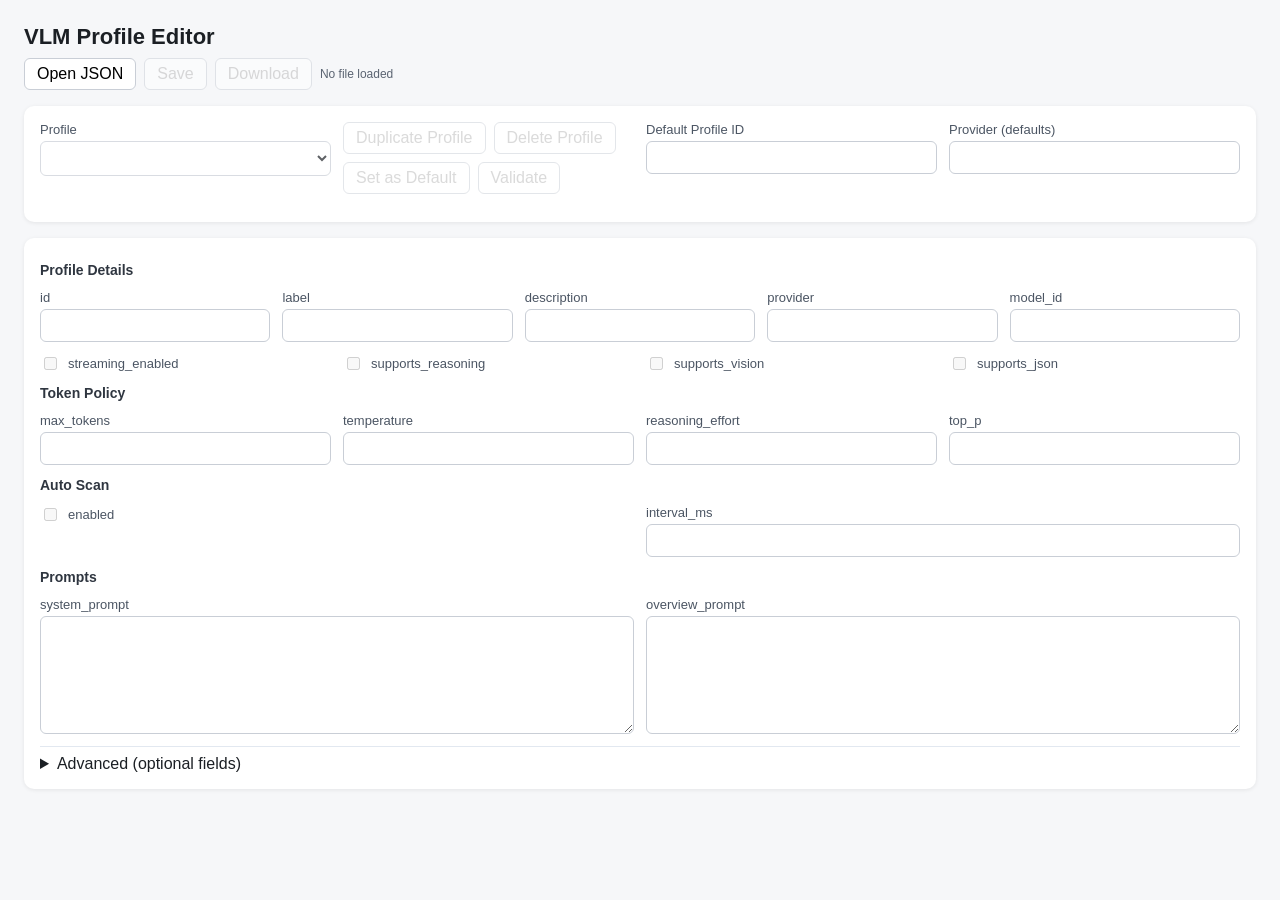
==== tools/vlm-profile-editor/index.html @ a78ccc3a "Feat/1st version of Profile-Editor Browser-Tool." ====
<!doctype html>
<html lang="en">
  <head>
    <meta charset="utf-8">
    <meta name="viewport" content="width=device-width, initial-scale=1">
    <title>VLM Profile Editor</title>
    <style>
      :root {
        color-scheme: light;
      }
      body {
        margin: 0;
        padding: 24px;
        font-family: "Segoe UI", Tahoma, sans-serif;
        background: #f6f7f9;
        color: #1b1f24;
      }
      header {
        display: flex;
        flex-direction: column;
        gap: 8px;
        margin-bottom: 16px;
      }
      h1 {
        font-size: 22px;
        margin: 0;
      }
      .toolbar {
        display: flex;
        flex-wrap: wrap;
        gap: 8px;
        align-items: center;
      }
      .actions {
        display: flex;
        flex-wrap: wrap;
        gap: 8px;
        align-items: center;
      }
      button, select, input, textarea {
        font: inherit;
      }
      button {
        padding: 6px 12px;
        border-radius: 6px;
        border: 1px solid #c9ced6;
        background: #ffffff;
        cursor: pointer;
      }
      button:disabled {
        opacity: 0.5;
        cursor: not-allowed;
      }
      main {
        display: grid;
        grid-template-columns: 1fr;
        gap: 16px;
      }
      .card {
        background: #ffffff;
        border-radius: 10px;
        padding: 16px;
        box-shadow: 0 1px 4px rgba(10, 10, 10, 0.08);
      }
      .row {
        display: grid;
        grid-template-columns: repeat(auto-fit, minmax(220px, 1fr));
        gap: 12px;
        margin-bottom: 12px;
      }
      label {
        display: flex;
        flex-direction: column;
        gap: 4px;
        font-size: 13px;
        color: #4b5563;
      }
      input[type="text"], input[type="number"], textarea, select {
        padding: 8px;
        border-radius: 6px;
        border: 1px solid #c9ced6;
        background: #ffffff;
        color: #1b1f24;
      }
      textarea {
        min-height: 100px;
        resize: vertical;
      }
      .status {
        font-size: 12px;
        color: #5b6472;
      }
      .status.ok {
        color: #15803d;
      }
      .status.error {
        color: #b91c1c;
      }
      fieldset {
        border: none;
        padding: 0;
        margin: 0;
      }
      .section-title {
        font-size: 14px;
        margin: 8px 0 12px;
        color: #2f3640;
      }
      .toggle {
        flex-direction: row;
        align-items: center;
        gap: 8px;
      }
      .error-list {
        margin: 8px 0 0;
        padding-left: 18px;
        color: #b91c1c;
        font-size: 13px;
      }
      details {
        border-top: 1px solid #e2e8f0;
        padding-top: 8px;
      }
    </style>
  </head>
  <body>
    <header>
      <h1>VLM Profile Editor</h1>
      <div class="toolbar">
        <button id="openButton" type="button">Open JSON</button>
        <button id="saveButton" type="button" disabled>Save</button>
        <button id="downloadButton" type="button" disabled>Download</button>
        <span class="status" id="fileStatus">No file loaded</span>
      </div>
    </header>
    <main>
      <section class="card">
        <div class="row">
          <label>
            Profile
            <select id="profileSelect" disabled></select>
          </label>
          <div class="actions">
            <button id="duplicateButton" type="button" disabled>Duplicate Profile</button>
            <button id="deleteButton" type="button" disabled>Delete Profile</button>
            <button id="setDefaultButton" type="button" disabled>Set as Default</button>
            <button id="validateButton" type="button" disabled>Validate</button>
          </div>
          <label>
            Default Profile ID
            <input id="defaultProfileId" type="text" disabled>
          </label>
          <label>
            Provider (defaults)
            <input id="defaultProvider" type="text" disabled>
          </label>
        </div>
        <div class="status" id="validationSummary"></div>
        <ul class="error-list" id="validationErrors"></ul>
      </section>
      <section class="card">
        <h2 class="section-title">Profile Details</h2>
        <fieldset id="profileFields" disabled>
          <div class="row">
            <label>
              id
              <input id="fieldId" type="text">
            </label>
            <label>
              label
              <input id="fieldLabel" type="text">
            </label>
            <label>
              description
              <input id="fieldDescription" type="text">
            </label>
            <label>
              provider
              <input id="fieldProvider" type="text">
            </label>
            <label>
              model_id
              <input id="fieldModelId" type="text">
            </label>
          </div>
          <div class="row" id="capabilityRow">
            <div id="wrapStreaming">
              <label class="toggle">
                <input id="fieldStreaming" type="checkbox">
                streaming_enabled
              </label>
            </div>
            <div id="wrapSupportsReasoning">
              <label class="toggle">
                <input id="fieldSupportsReasoning" type="checkbox">
                supports_reasoning
              </label>
            </div>
            <div id="wrapSupportsVision">
              <label class="toggle">
                <input id="fieldSupportsVision" type="checkbox">
                supports_vision
              </label>
            </div>
            <div id="wrapSupportsJson">
              <label class="toggle">
                <input id="fieldSupportsJson" type="checkbox">
                supports_json
              </label>
            </div>
          </div>
          <h3 class="section-title">Token Policy</h3>
          <div class="row" id="tokenPolicyRow">
            <div id="wrapMaxTokens">
              <label>
                max_tokens
                <input id="fieldMaxTokens" type="number">
              </label>
            </div>
            <div id="wrapTemperature">
              <label>
                temperature
                <input id="fieldTemperature" type="number" step="0.01">
              </label>
            </div>
            <div id="wrapReasoningEffort">
              <label>
                reasoning_effort
                <input id="fieldReasoningEffort" type="text">
              </label>
            </div>
            <div id="wrapTopP">
              <label>
                top_p
                <input id="fieldTopP" type="number" step="0.01">
              </label>
            </div>
          </div>
          <h3 class="section-title">Auto Scan</h3>
          <div class="row" id="autoScanRow">
            <div id="wrapAutoScanEnabled">
              <label class="toggle">
                <input id="fieldAutoScanEnabled" type="checkbox">
                enabled
              </label>
            </div>
            <div id="wrapAutoScanInterval">
              <label>
                interval_ms
                <input id="fieldAutoScanInterval" type="number">
              </label>
            </div>
          </div>
          <h3 class="section-title">Prompts</h3>
          <div class="row">
            <label>
              system_prompt
              <textarea id="fieldSystemPrompt"></textarea>
            </label>
            <label>
              overview_prompt
              <textarea id="fieldOverviewPrompt"></textarea>
            </label>
          </div>
          <details id="advancedSection">
            <summary>Advanced (optional fields)</summary>
            <div class="row" id="advancedCapabilityRow"></div>
            <h3 class="section-title">Token Policy (optional)</h3>
            <div class="row" id="advancedTokenPolicyRow"></div>
            <h3 class="section-title">Auto Scan (optional)</h3>
            <div class="row" id="advancedAutoScanRow"></div>
          </details>
        </fieldset>
      </section>
    </main>
    <input id="fileInput" type="file" accept="application/json,.json" hidden>
    <script src="app.js"></script>
  </body>
</html>
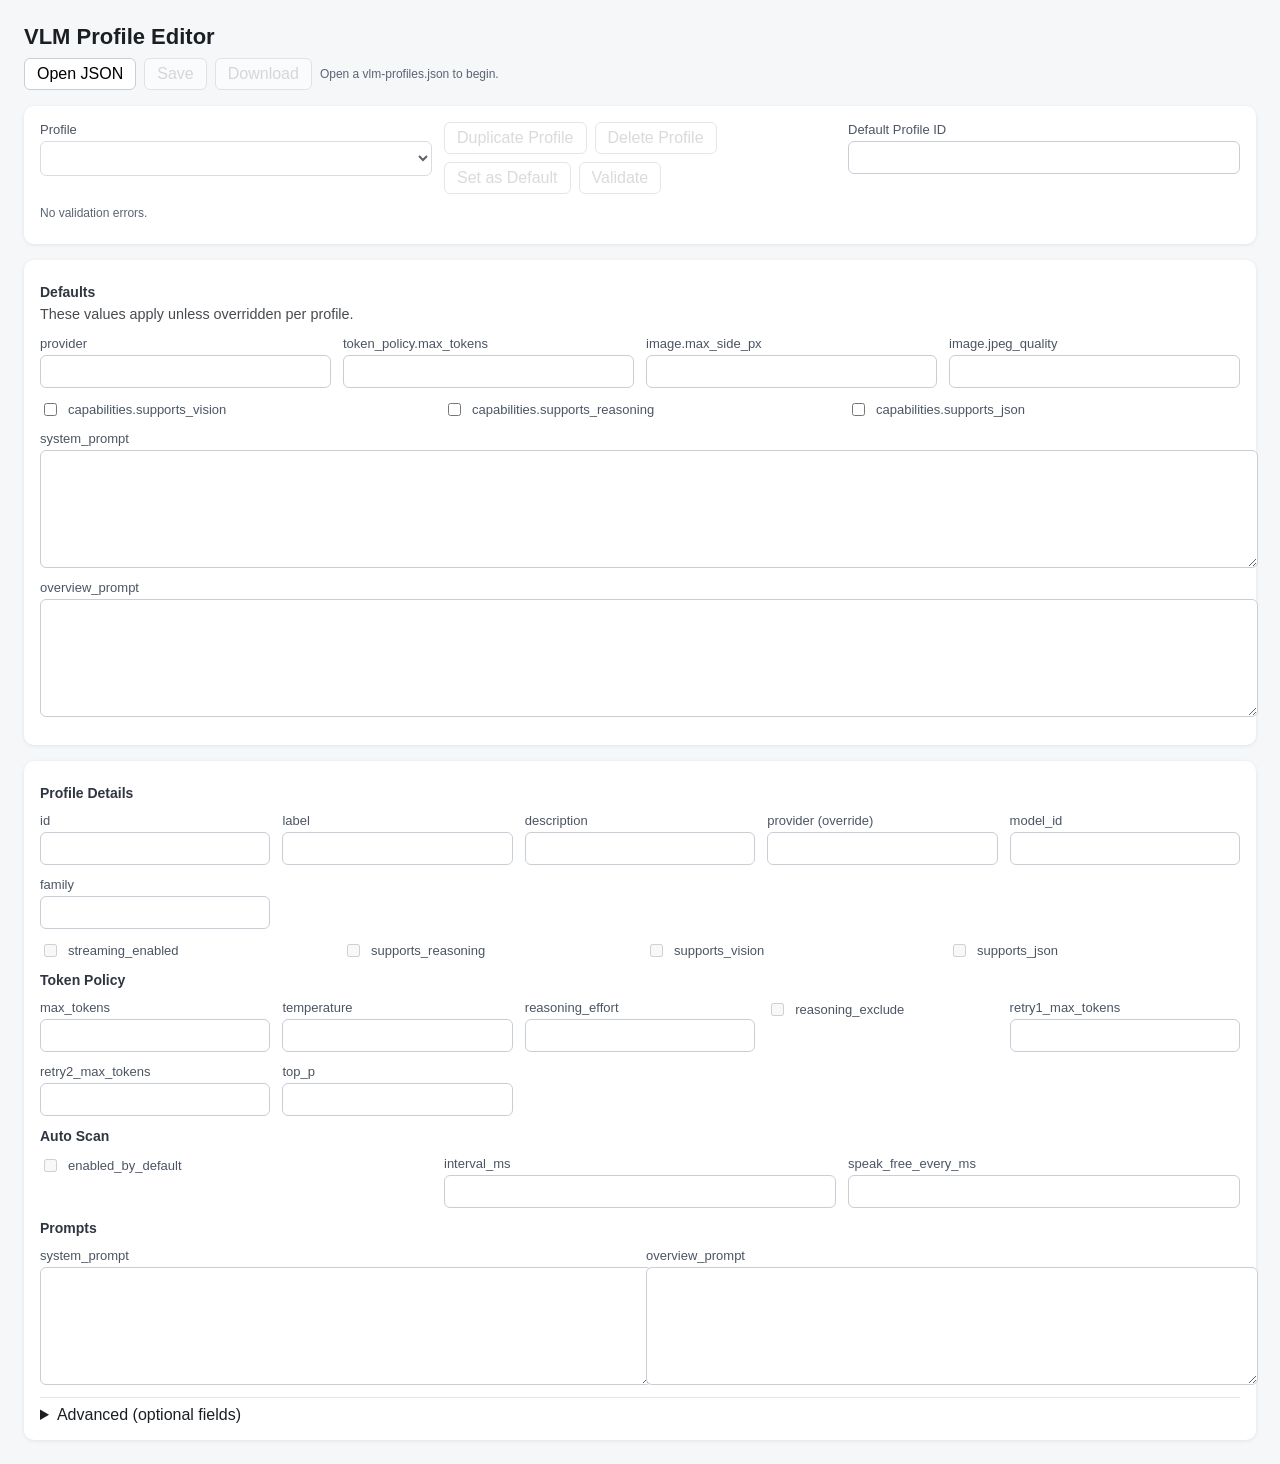
==== commit 78c32218: "fix/Profile-Editor errors fixed." ====
--- a/tools/vlm-profile-editor/index.html
+++ b/tools/vlm-profile-editor/index.html
@@ -121,6 +121,11 @@
         border-top: 1px solid #e2e8f0;
         padding-top: 8px;
       }
+    
+      .muted { opacity: 0.8; font-size: 0.9rem; margin-top: -6px; }
+      label.full { flex: 1 1 100%; }
+      textarea { width: 100%; }
+
     </style>
   </head>
   <body>
@@ -150,14 +155,61 @@
             Default Profile ID
             <input id="defaultProfileId" type="text" disabled>
           </label>
-          <label>
-            Provider (defaults)
-            <input id="defaultProvider" type="text" disabled>
+</div>
+        <div class="status" id="validationSummary"></div>
+        <ul class="error-list" id="validationErrors">
+      </ul>
+      </section>
+
+      <section class="card">
+        <h2 class="section-title">Defaults</h2>
+        <p class="muted">These values apply unless overridden per profile.</p>
+        <div class="row">
+          <label>
+            provider
+            <input id="defaultProvider" type="text">
+          </label>
+          <label>
+            token_policy.max_tokens
+            <input id="defaultMaxTokens" type="number">
+          </label>
+          <label>
+            image.max_side_px
+            <input id="defaultImageMaxSidePx" type="number">
+          </label>
+          <label>
+            image.jpeg_quality
+            <input id="defaultImageJpegQuality" type="number" step="1">
           </label>
         </div>
-        <div class="status" id="validationSummary"></div>
-        <ul class="error-list" id="validationErrors"></ul>
+        <div class="row">
+          <label class="toggle">
+            <input id="defaultSupportsVision" type="checkbox">
+            capabilities.supports_vision
+          </label>
+          <label class="toggle">
+            <input id="defaultSupportsReasoning" type="checkbox">
+            capabilities.supports_reasoning
+          </label>
+          <label class="toggle">
+            <input id="defaultSupportsJson" type="checkbox">
+            capabilities.supports_json
+          </label>
+        </div>
+        <div class="row">
+          <label class="full">
+            system_prompt
+            <textarea id="defaultSystemPrompt" rows="6"></textarea>
+          </label>
+        </div>
+        <div class="row">
+          <label class="full">
+            overview_prompt
+            <textarea id="defaultOverviewPrompt" rows="4"></textarea>
+          </label>
+        </div>
       </section>
+
       <section class="card">
         <h2 class="section-title">Profile Details</h2>
         <fieldset id="profileFields" disabled>
@@ -175,12 +227,16 @@
               <input id="fieldDescription" type="text">
             </label>
             <label>
-              provider
+              provider (override)
               <input id="fieldProvider" type="text">
             </label>
             <label>
               model_id
               <input id="fieldModelId" type="text">
+            </label>
+            <label>
+              family
+              <input id="fieldFamily" type="text">
             </label>
           </div>
           <div class="row" id="capabilityRow">
@@ -229,6 +285,24 @@
                 <input id="fieldReasoningEffort" type="text">
               </label>
             </div>
+            <div id="wrapReasoningExclude">
+              <label class="toggle">
+                <input id="fieldReasoningExclude" type="checkbox">
+                reasoning_exclude
+              </label>
+            </div>
+            <div id="wrapRetry1MaxTokens">
+              <label>
+                retry1_max_tokens
+                <input id="fieldRetry1MaxTokens" type="number">
+              </label>
+            </div>
+            <div id="wrapRetry2MaxTokens">
+              <label>
+                retry2_max_tokens
+                <input id="fieldRetry2MaxTokens" type="number">
+              </label>
+            </div>
             <div id="wrapTopP">
               <label>
                 top_p
@@ -241,13 +315,19 @@
             <div id="wrapAutoScanEnabled">
               <label class="toggle">
                 <input id="fieldAutoScanEnabled" type="checkbox">
-                enabled
+                enabled_by_default
               </label>
             </div>
             <div id="wrapAutoScanInterval">
               <label>
                 interval_ms
                 <input id="fieldAutoScanInterval" type="number">
+              </label>
+            </div>
+            <div id="wrapAutoScanSpeakFree">
+              <label>
+                speak_free_every_ms
+                <input id="fieldAutoScanSpeakFree" type="number">
               </label>
             </div>
           </div>
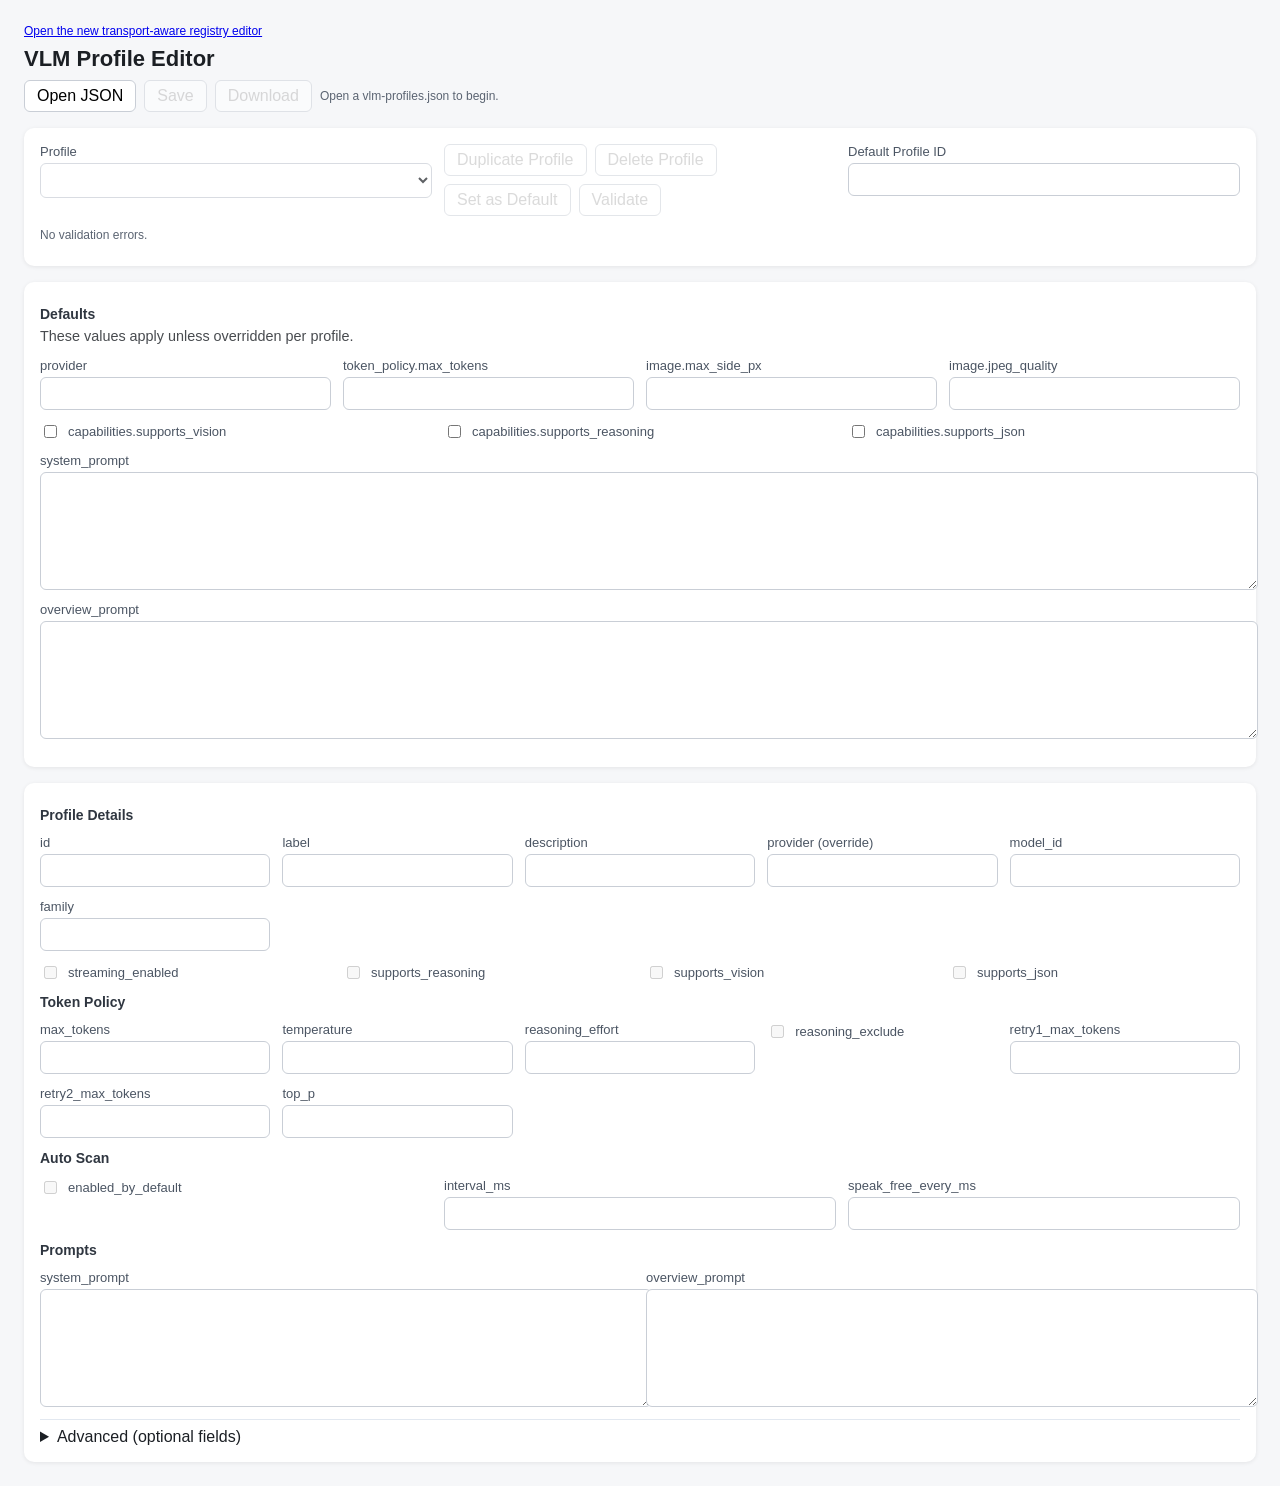
==== commit 4d570191: "tools: add profile registry editor" ====
--- a/tools/vlm-profile-editor/index.html
+++ b/tools/vlm-profile-editor/index.html
@@ -130,6 +130,7 @@
   </head>
   <body>
     <header>
+      <div class="status"><a href="./registry.html">Open the new transport-aware registry editor</a></div>
       <h1>VLM Profile Editor</h1>
       <div class="toolbar">
         <button id="openButton" type="button">Open JSON</button>
